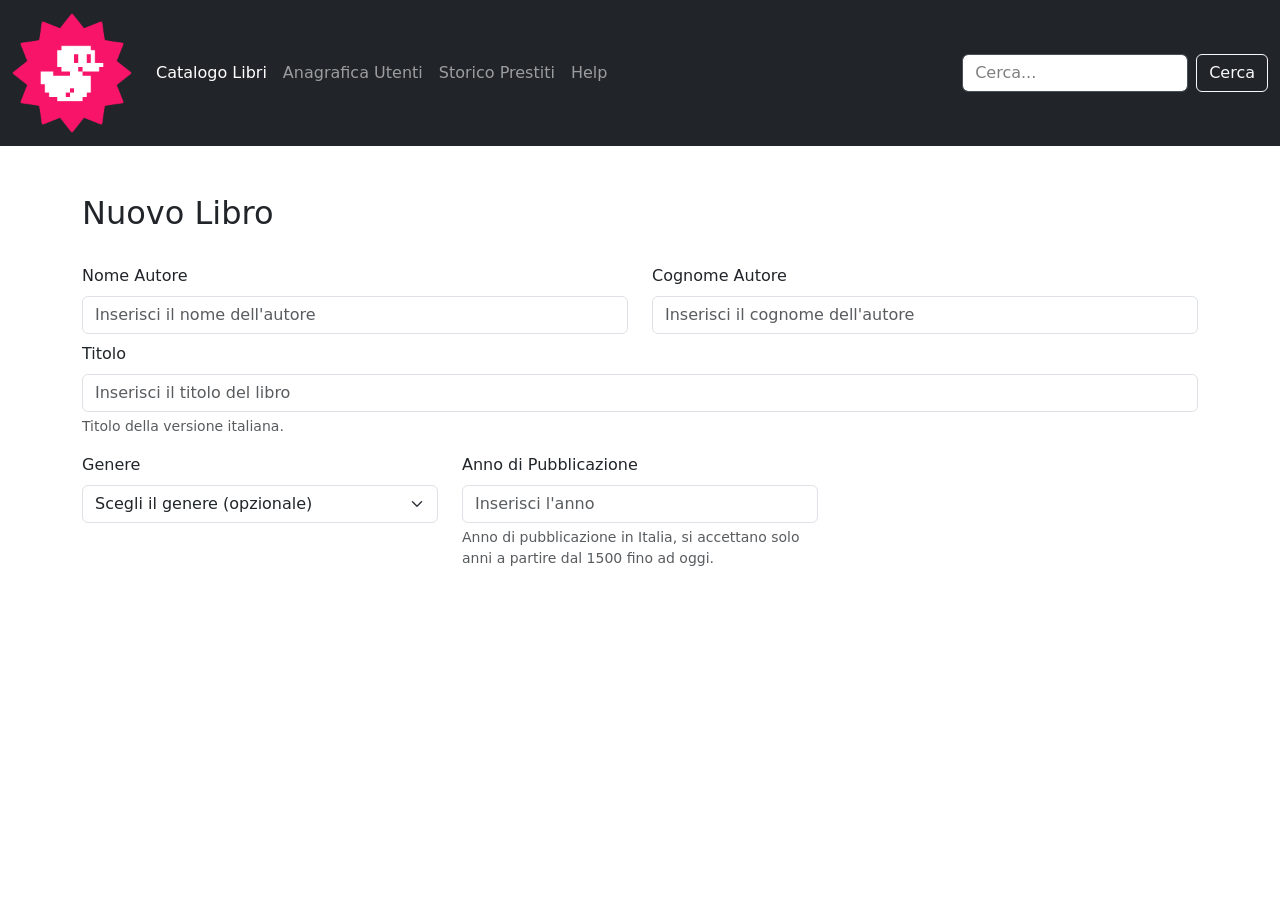
==== addbook.html @ c9724c7c "modificati i margini degli elementi del form per gestirne meglio la spaziatura" ====
<!DOCTYPE html>
<html lang="it">

<head>
    <meta charset="UTF-8">
    <meta name="viewport" content="width=device-width, initial-scale=1.0">
    <title>HTMLCSS Bootstrap Dashboard</title>
    <link href="https://cdn.jsdelivr.net/npm/bootstrap@5.3.8/dist/css/bootstrap.min.css" rel="stylesheet"
        integrity="sha384-sRIl4kxILFvY47J16cr9ZwB07vP4J8+LH7qKQnuqkuIAvNWLzeN8tE5YBujZqJLB" crossorigin="anonymous">
    <!-- Fontawesome -->
    <link rel="stylesheet" href="https://cdnjs.cloudflare.com/ajax/libs/font-awesome/6.2.0/css/all.min.css"
        integrity="sha512-xh6O/CkQoPOWDdYTDqeRdPCVd1SpvCA9XXcUnZS2FmJNp1coAFzvtCN9BmamE+4aHK8yyUHUSCcJHgXloTyT2A=="
        crossorigin="anonymous" referrerpolicy="no-referrer" />
    <!-- /Fontawesome -->
    <link rel="stylesheet" href="./styles/index.css">
</head>

<body>
    <header>
        <nav class="navbar navbar-expand-lg bg-dark" data-bs-theme="dark">
            <div class="container-fluid">
                <a class="navbar-brand" href="./index.html">
                    <img class="navbar-logo" src="./imgs/duck.png" alt="Website Logo Image">
                </a>
                <button class="navbar-toggler" type="button" data-bs-toggle="collapse"
                    data-bs-target="#navbarSupportedContent" aria-controls="navbarSupportedContent"
                    aria-expanded="false" aria-label="Toggle navigation">
                    <span class="navbar-toggler-icon"></span>
                </button>
                <div class="collapse navbar-collapse" id="navbarSupportedContent">
                    <ul class="navbar-nav me-auto mb-2 mb-lg-0">
                        <li class="nav-item">
                            <a class="nav-link active" aria-current="page" href="./index.html">Catalogo Libri</a>
                        </li>
                        <li class="nav-item">
                            <a class="nav-link" href="#">Anagrafica Utenti</a>
                        </li>
                        <li class="nav-item">
                            <a class="nav-link" aria-disabled="true">Storico Prestiti</a>
                        </li>
                        <li class="nav-item">
                            <a class="nav-link" aria-disabled="true">Help</a>
                        </li>
                    </ul>
                    <form class="d-flex" role="search">
                        <input id="searchBar" class="search-bar form-control me-2 bg-white text-black" type="search"
                            placeholder="Cerca..." aria-label="Search" />
                        <button class="btn btn-outline-light" type="submit">Cerca</button>
                    </form>
                </div>
            </div>
        </nav>
    </header>
    <main>
        <form class="container my-5">
            <div class="row my-4">
                <div class="col-12">
                    <div class="h2">Nuovo Libro</div>
                </div>
            </div>
            <div class="row my-2">
                <div class="col-6">
                    <label class="form-label" for="nomeAutore">Nome Autore</label>
                    <input required type="text" class="form-control" id="nomeAutore" name="nomeAutore"
                        placeholder="Inserisci il nome dell'autore">
                </div>
                <div class="col-6">
                    <label class="form-label" for="cognomeAutore">Cognome Autore</label>
                    <input required type="text" class="form-control" id="cognomeAutore" name="cognomeAutore"
                        placeholder="Inserisci il cognome dell'autore">
                </div>
            </div>
            <div class="row my-2">
                <div class="col-12">
                    <label class="form-label" for="titoloLibro">Titolo</label>
                    <input required type="text" class="form-control" id="titoloLibro" name="titoloLibro"
                        placeholder="Inserisci il titolo del libro" aria-describedby="titoloHelp">
                    <div id="titoloHelp" class="form-text">
                        Titolo della versione italiana.
                    </div>
                </div>
            </div>
            </div>
            <div class="row my-2">
                <div class="col-12 col-lg-4 my-2">
                    <label class="form-label" aria-label="Genere" for="genereSelect">Genere</label>
                    <select class="form-select" aria-label="Seleziona il genere" id="genereSelect">
                        <option selected disabled>Scegli il genere (opzionale)</option>
                        <option value="1">Horror</option>
                        <option value="2">Fantascienza</option>
                        <option value="3">Fantasy</option>
                    </select>
                </div>
                <div class="col-12 col-lg-4 my-2">
                    <label class="form-label" aria-label="Anno di pubblicazione" for="annoPubblicazione">Anno di Pubblicazione</label>
                    <input class="form-control" type="number" placeholder="Inserisci l'anno" id="annoPubblicazione" min="1500" max="2026" aria-describedby="annoHelp">
                    <div id="annoHelp" class="form-text">
                        Anno di pubblicazione in Italia, si accettano solo anni a partire dal 1500 fino ad oggi.
                    </div>
                </div>
                <div class="col-12 col-lg-4 my-2"></div>
            </div>
            <div class="row"></div>
            <div class="row"></div>
        </form>
    </main>

    <script src="https://cdn.jsdelivr.net/npm/bootstrap@5.3.8/dist/js/bootstrap.bundle.min.js"
        integrity="sha384-FKyoEForCGlyvwx9Hj09JcYn3nv7wiPVlz7YYwJrWVcXK/BmnVDxM+D2scQbITxI"
        crossorigin="anonymous"></script>
</body>

</html>
---- styles/index.css ----
/*Navbar Section*/
.navbar-logo {
  max-width: 75px;
  width: 100%;
  aspect-ratio: 1;
}
.search-bar::placeholder{
    opacity:0.5;
    color:black;
}
table .data-prestito{
    display:none;
    padding-right:20px;
}
.white-space-nowrap{
    white-space:nowrap;
}

@media screen and (min-width: 576px) {
  .navbar-logo {
    max-width: 90px;
  }
}

@media screen and (min-width: 768px) {
  .navbar-logo {
    max-width: 110px;
  }
  table .data-prestito{
    display:table-cell;
  }

}

@media screen and (min-width: 992px) {
  .navbar-logo {
    max-width: 120px;
  }

}
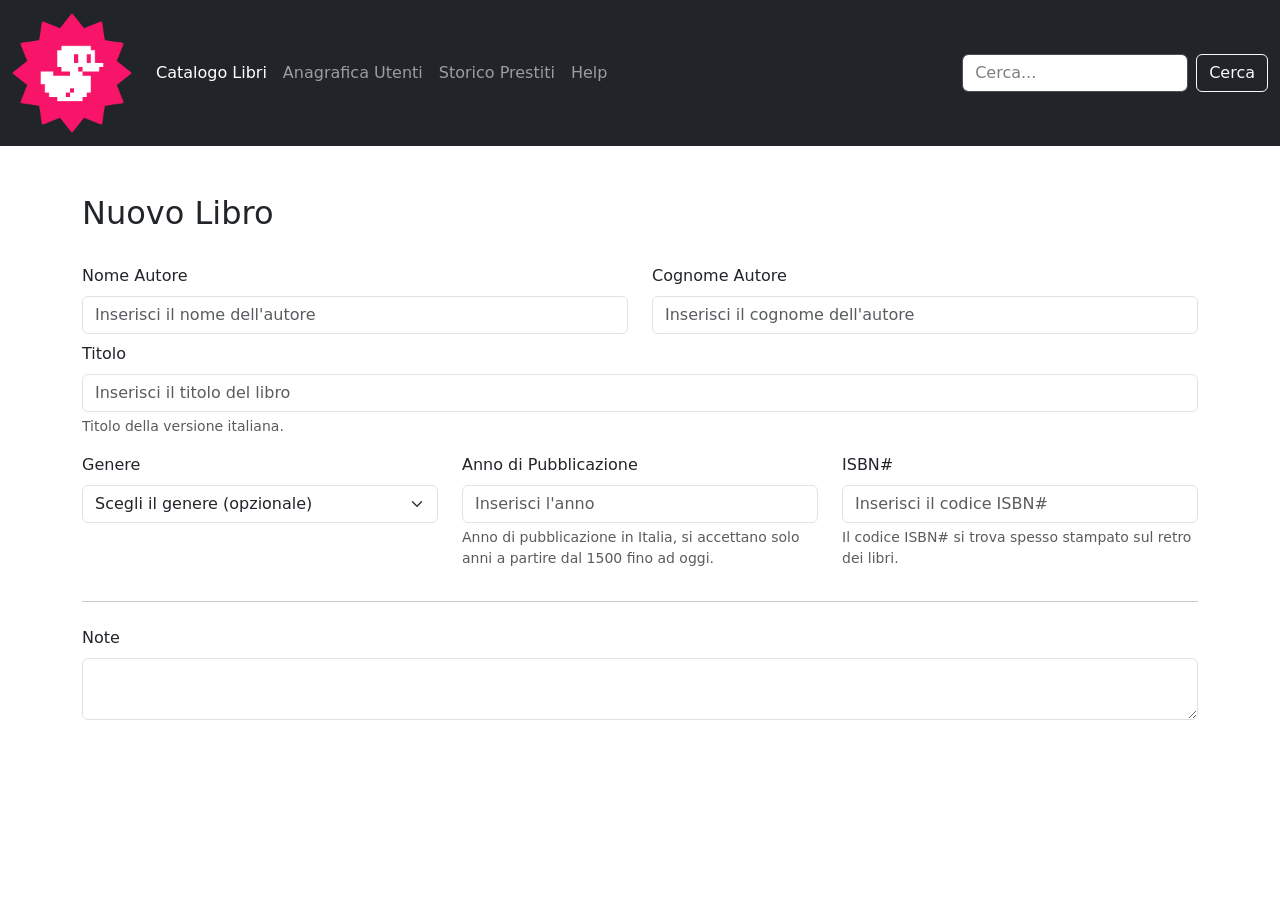
==== commit c934dda2: "Aggiunta input field per il codice ISBN#, aggiunto un <hr> per separare la sezione dei dati dalla se" ====
--- a/addbook.html
+++ b/addbook.html
@@ -98,9 +98,21 @@
                         Anno di pubblicazione in Italia, si accettano solo anni a partire dal 1500 fino ad oggi.
                     </div>
                 </div>
-                <div class="col-12 col-lg-4 my-2"></div>
+                <div class="col-12 col-lg-4 my-2">
+                    <label class="form-label" aria-label="Codice ISBN#" for="isbn">ISBN#</label>
+                    <input class="form-control" type="text" placeholder="Inserisci il codice ISBN#" id="isbn" aria-describedby="isbnHelp" required>
+                    <div id="isbnHelp" class="form-text">
+                        Il codice ISBN# si trova spesso stampato sul retro dei libri.
+                    </div>
+                </div>
             </div>
-            <div class="row"></div>
+            <hr class="my-4">
+            <div class="row">
+                <div class="col-12">
+                    <label class="form-label" for="note">Note</label>
+                    <textarea name="Note" id="note" class="form-control"></textarea>
+                </div>
+            </div>
             <div class="row"></div>
         </form>
     </main>
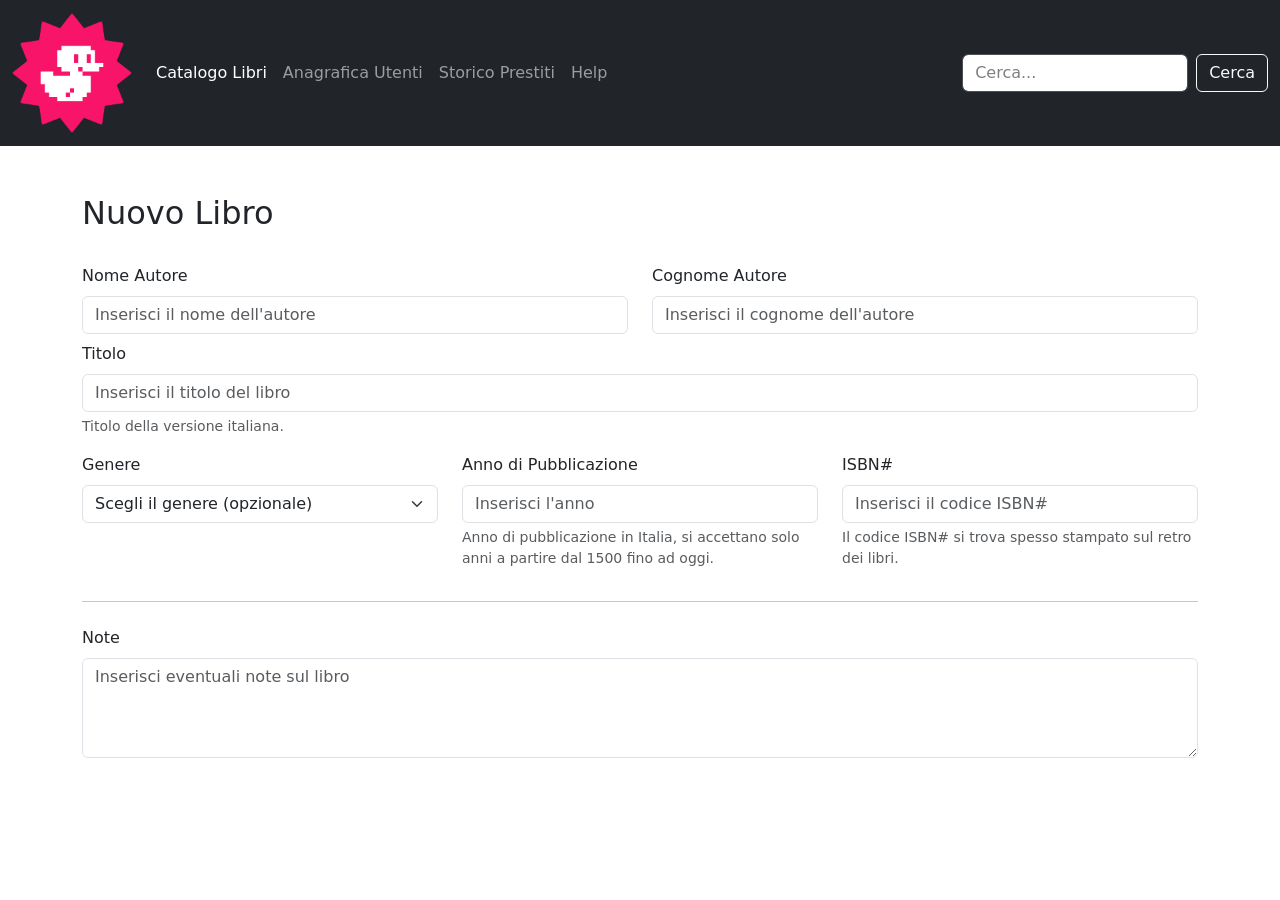
==== commit 6a411d2e: "Aggiunto il placeholder text alla text-area per le note e creata una classe css associata in cui le " ====
--- a/addbook.html
+++ b/addbook.html
@@ -110,7 +110,7 @@
             <div class="row">
                 <div class="col-12">
                     <label class="form-label" for="note">Note</label>
-                    <textarea name="Note" id="note" class="form-control"></textarea>
+                    <textarea class="area-note form-control" name="Note" id="note" placeholder="Inserisci eventuali note sul libro"></textarea>
                 </div>
             </div>
             <div class="row"></div>
--- a/styles/index.css
+++ b/styles/index.css
@@ -14,6 +14,9 @@
 }
 .white-space-nowrap{
     white-space:nowrap;
+}
+div.col-12 > .area-note{
+  min-height:100px;
 }
 
 @media screen and (min-width: 576px) {
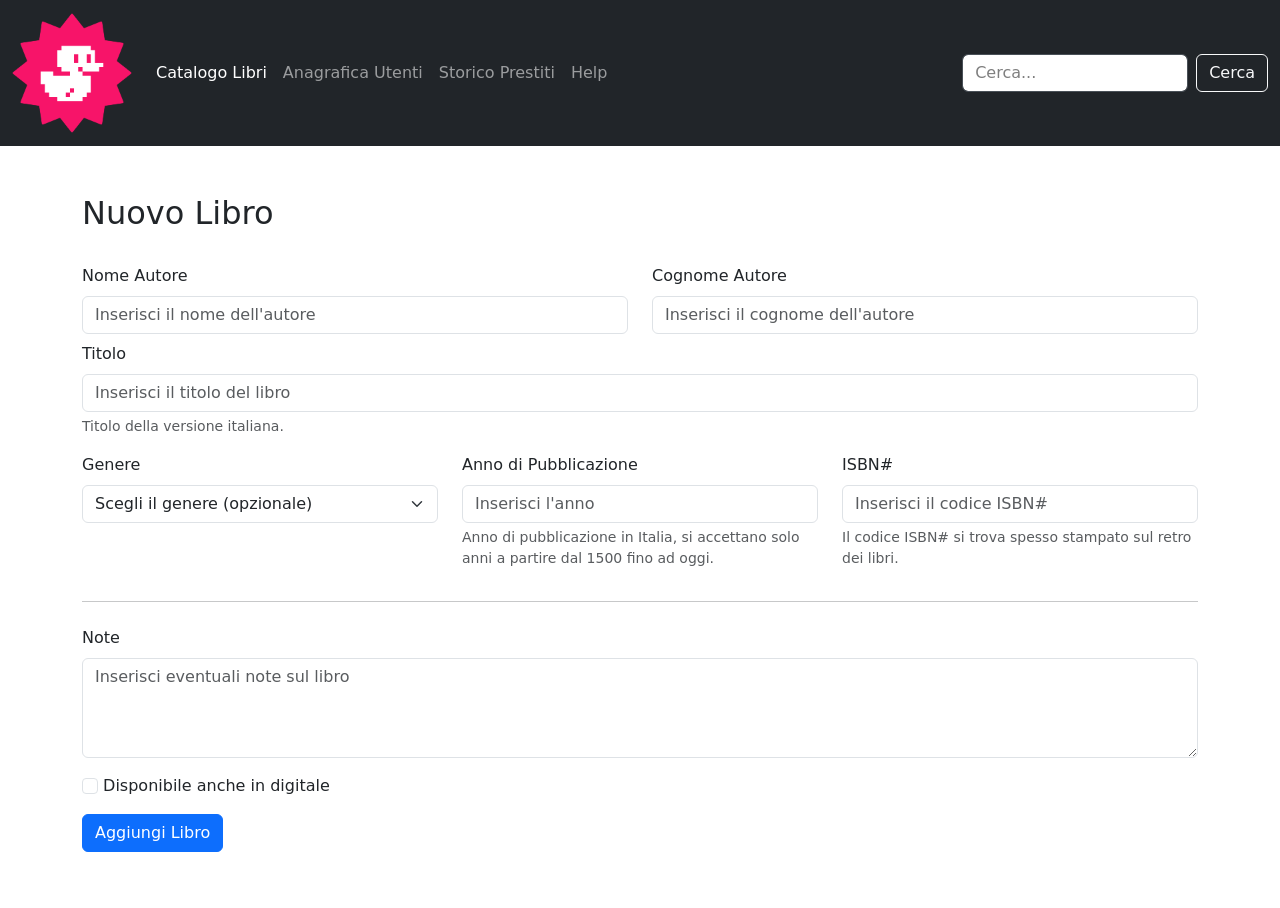
==== commit 277a8e5d: "Aggiunto il checkbox e il submit button alla form, ricordato di andare a mettere action e method nel" ====
--- a/addbook.html
+++ b/addbook.html
@@ -52,7 +52,7 @@
         </nav>
     </header>
     <main>
-        <form class="container my-5">
+        <form class="container my-5" action="URL" method="post">
             <div class="row my-4">
                 <div class="col-12">
                     <div class="h2">Nuovo Libro</div>
@@ -107,13 +107,21 @@
                 </div>
             </div>
             <hr class="my-4">
-            <div class="row">
+            <div class="row my-2">
                 <div class="col-12">
                     <label class="form-label" for="note">Note</label>
                     <textarea class="area-note form-control" name="Note" id="note" placeholder="Inserisci eventuali note sul libro"></textarea>
                 </div>
             </div>
-            <div class="row"></div>
+            <div class="row my-2">
+                <div class="col-12 my-2">
+                    <input type="checkbox" name="digitale" id="digitale" class="form-check-input" aria-label="Disponibile in digitale?">
+                    <label class="form-check-label" for="digitale">Disponibile anche in digitale</label>
+                </div>
+                <div class="col-12 my-2">
+                    <button type="submit" class="btn btn-primary">Aggiungi Libro</button>
+                </div>
+            </div>
         </form>
     </main>
 
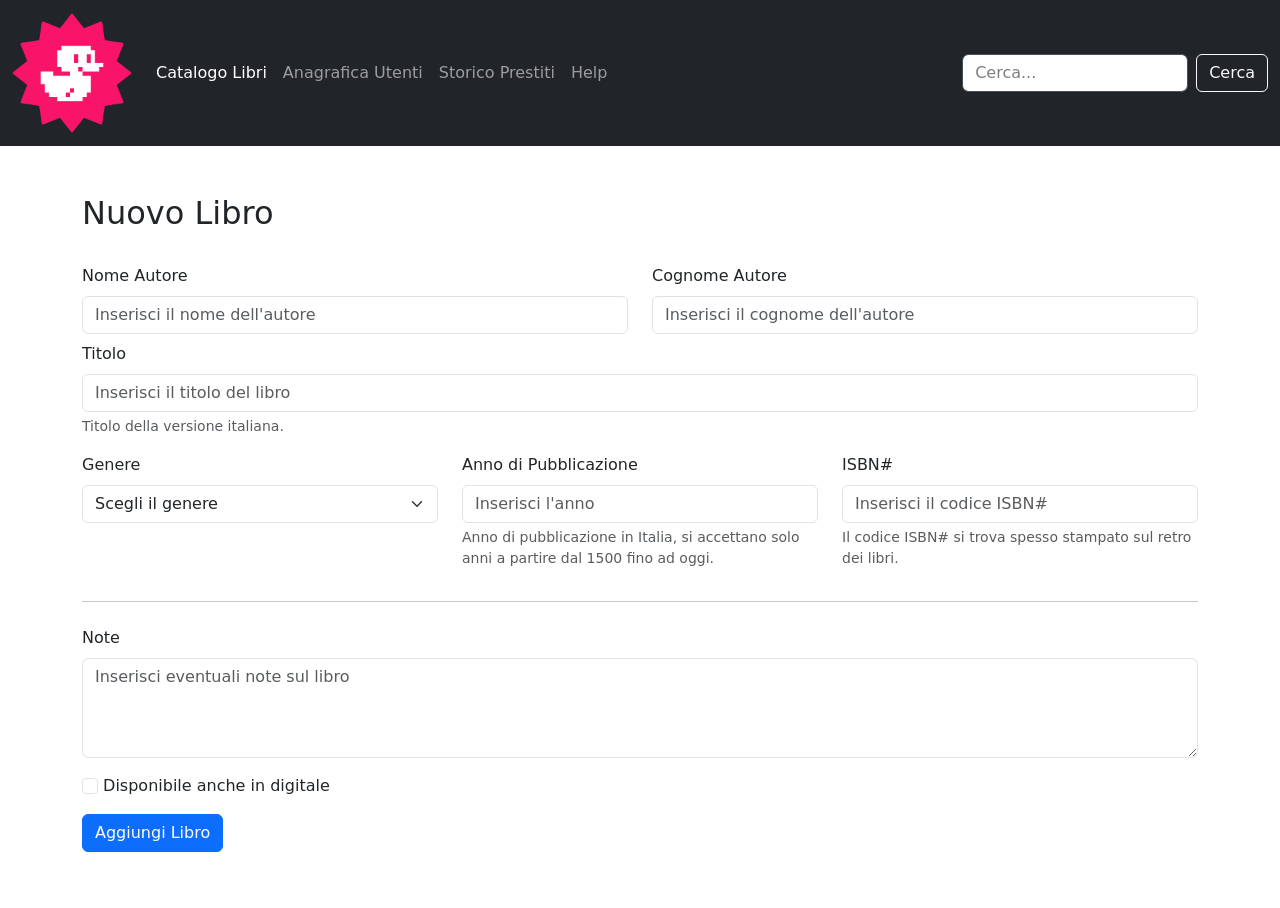
==== commit 6b07e036: "Rimosso "(opzionale) " al select del genere visto che una volta cliccato il select si è obbligati a " ====
--- a/addbook.html
+++ b/addbook.html
@@ -85,7 +85,7 @@
                 <div class="col-12 col-lg-4 my-2">
                     <label class="form-label" aria-label="Genere" for="genereSelect">Genere</label>
                     <select class="form-select" aria-label="Seleziona il genere" id="genereSelect">
-                        <option selected disabled>Scegli il genere (opzionale)</option>
+                        <option selected disabled>Scegli il genere</option>
                         <option value="1">Horror</option>
                         <option value="2">Fantascienza</option>
                         <option value="3">Fantasy</option>
